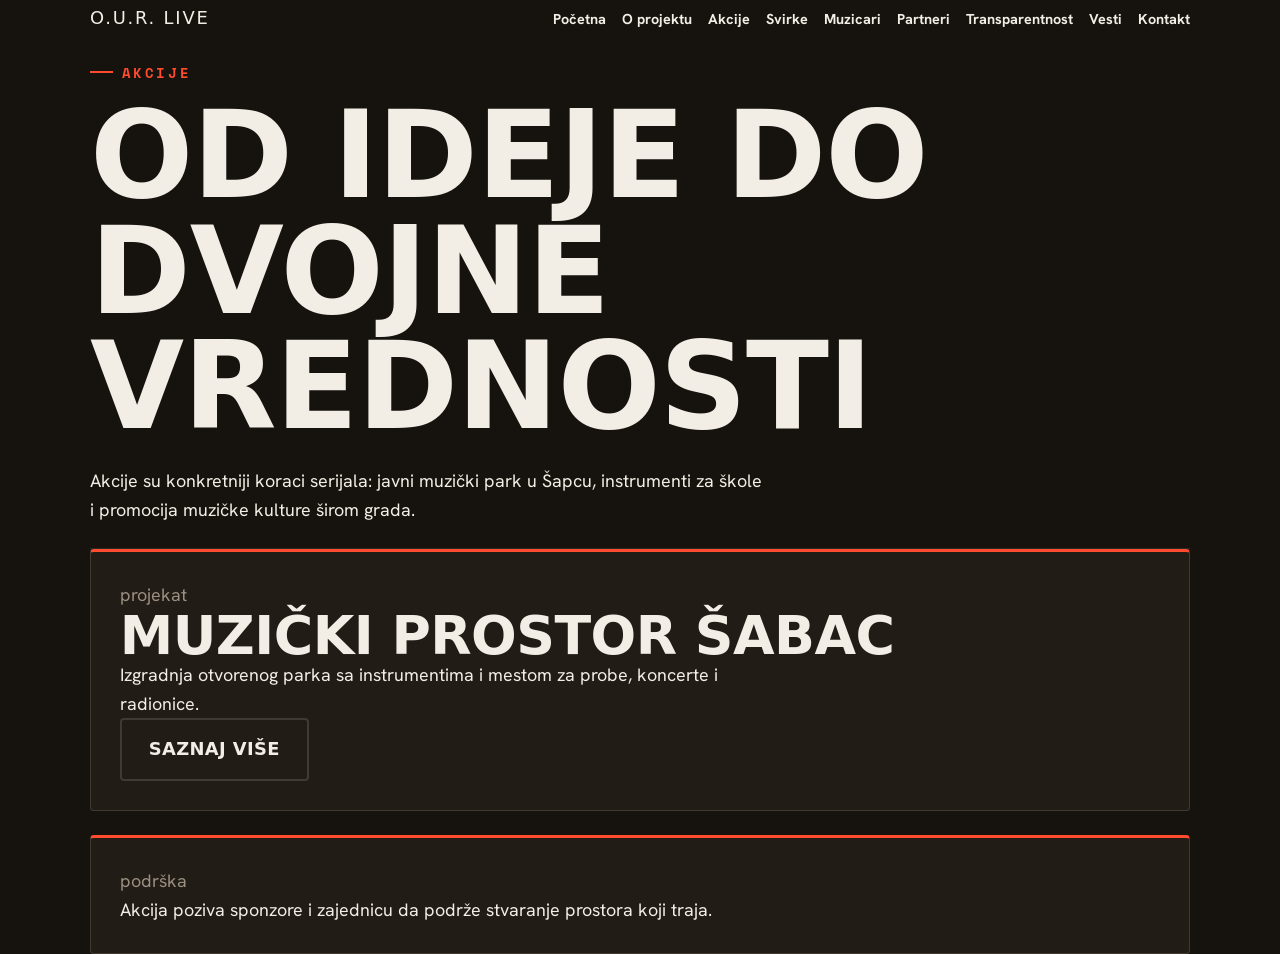
==== akcije/index.html @ b30b0718 "Initial commit: O.U.R. LIVE serijal humanitarnih svirki" ====
<!DOCTYPE html>
<html lang="sr">
<head>
  <meta charset="UTF-8">
  <meta name="viewport" content="width=device-width, initial-scale=1.0">
  <title>Akcije | O.U.R. LIVE</title>
  <link rel="stylesheet" href="/styles.css">
</head>
<body data-genre="hardrock">
  <div class="wrap">
    <nav class="site-nav" aria-label="Glavni meni">
      <a class="site-nav__brand" href="/">O.U.R. LIVE</a>
      <button class="site-nav__toggle" aria-expanded="false" aria-controls="site-menu" type="button">☰</button>
      <ul id="site-menu" class="site-nav__list">
        <li class="site-nav__item"><a class="site-nav__link" href="/">Početna</a></li>
        <li class="site-nav__item"><a class="site-nav__link" href="/o-projektu.html">O projektu</a></li>
        <li class="site-nav__item"><a class="site-nav__link" href="/akcije/">Akcije</a></li>
        <li class="site-nav__item"><a class="site-nav__link" href="/svirke/">Svirke</a></li>
        <li class="site-nav__item"><a class="site-nav__link" href="/muzicari.html">Muzicari</a></li>
        <li class="site-nav__item"><a class="site-nav__link" href="/partneri.html">Partneri</a></li>
        <li class="site-nav__item"><a class="site-nav__link" href="/transparentnost.html">Transparentnost</a></li>
        <li class="site-nav__item"><a class="site-nav__link" href="/vesti/">Vesti</a></li>
        <li class="site-nav__item"><a class="site-nav__link" href="/kontakt.html">Kontakt</a></li>
      </ul>
    </nav>

    <header class="page-header">
      <span class="eyebrow">akcije</span>
      <h1>Od ideje do dvojne vrednosti</h1>
      <p class="page-intro">Akcije su konkretniji koraci serijala: javni muzički park u Šapcu, instrumenti za škole i promocija muzičke kulture širom grada.</p>
    </header>

    <main style="display:grid; gap:1.5rem;">
      <article class="card">
        <p class="muted">projekat</p>
        <h2>Muzički prostor Šabac</h2>
        <p>Izgradnja otvorenog parka sa instrumentima i mestom za probe, koncerte i radionice.</p>
        <a class="btn btn--ghost" href="/akcije/muzicki-prostor-sabac.html">Saznaj više</a>
      </article>
      <article class="card">
        <p class="muted">podrška</p>
        <p>Akcija poziva sponzore i zajednicu da podrže stvaranje prostora koji traja.</p>
      </article>
    </main>
  </div>
  <script src="/script.js"></script>
</body>
</html>
---- styles.css ----
/* ============================================================
   ŠABAC LIVE — DIZAJN SISTEM
   Serijal humanitarnih svirki. Brend je SERIJAL, ne bend.
   ------------------------------------------------------------
   Skelet je žanrovski neutralan; AKCENAT se menja po epizodi
   (žanru) preko atributa data-genre. Sekcije se smenjuju:
   "scena" (tamno = šou) i "knjige" (svetlo = transparentnost).
   ============================================================ */

@import url('https://fonts.googleapis.com/css2?family=Archivo+Expanded:wght@600;700;800&family=Hanken+Grotesk:wght@400;500;600;700&family=Space+Mono:wght@400;700&display=swap');

/* ---------- TOKENI ---------- */
:root {
  /* Boje — scena (tamno) i knjige (svetlo) */
  --ink:        #16130F;   /* scena: topla skoro-crna */
  --surface-2:  #221C16;   /* podignuta tamna površina (kartice) */
  --on-ink:     #F3EEE5;   /* tekst na tamnom */
  --paper:      #E9E4D8;   /* knjige: topli bone (NIJE kliše-krem) */
  --paper-ink:  #1A1611;   /* tekst na svetlom */
  --muted:      #9A9082;   /* prigušen tekst */
  --line:       rgba(243,238,229,0.14);  /* tanke linije na tamnom */
  --line-ink:   rgba(26,22,17,0.16);      /* tanke linije na svetlom */

  /* Akcenat se MENJA po žanru. Default = hard rock (lansiranje). */
  --genre:      #FF4B2E;   /* hard rock — užareni crveni */
  --genre-ink:  #16130F;   /* tekst preko akcenta */

  /* Tipografija */
  --font-display: "Archivo Expanded", "Archivo", system-ui, sans-serif;
  --font-body:    "Hanken Grotesk", system-ui, -apple-system, sans-serif;
  --font-mono:    "Space Mono", ui-monospace, monospace;

  /* Type skala (responzivna, clamp) */
  --step--1: clamp(0.82rem, 0.79rem + 0.15vw, 0.9rem);
  --step-0:  clamp(1rem,    0.95rem + 0.25vw, 1.12rem);
  --step-1:  clamp(1.2rem,  1.08rem + 0.55vw, 1.55rem);
  --step-2:  clamp(1.6rem,  1.35rem + 1.1vw,  2.4rem);
  --step-3:  clamp(2.1rem,  1.6rem + 2.2vw,   3.6rem);
  --step-hero: clamp(3rem,  1.6rem + 7.5vw,   9rem);

  /* Prostor i ritam */
  --section-y: clamp(3.5rem, 2.4rem + 5vw, 7rem);
  --maxw: 1180px;
  --radius: 4px;          /* skoro oštro — posterski, ne mekano */
  --ease: cubic-bezier(0.22, 1, 0.36, 1);
}

/* Žanr-teme: stavi data-genre na <body> (ceo sajt)
   ili na pojedinačnu sekciju (npr. kartica svirke). */
[data-genre="hardrock"] { --genre:#FF4B2E; --genre-ink:#16130F; }
[data-genre="pop"]      { --genre:#FF4D8D; --genre-ink:#16130F; }
[data-genre="funk"]     { --genre:#F4B82E; --genre-ink:#16130F; }
[data-genre="blues"]    { --genre:#4DA6FF; --genre-ink:#16130F; }
[data-genre="akustika"] { --genre:#7BD389; --genre-ink:#16130F; }

/* ---------- RESET / BAZA ---------- */
*, *::before, *::after { box-sizing: border-box; }
* { margin: 0; }
html, body {
  min-width: 0;
  width: 100%;
  max-width: 100vw;
  overflow-x: hidden;
}
.wrap {
  min-width: 0;
}
html { -webkit-text-size-adjust: 100%; scroll-behavior: smooth; }

body {
  background: var(--ink);
  color: var(--on-ink);
  overflow-x: hidden;
  font-family: var(--font-body);
  font-size: var(--step-0);
  line-height: 1.6;
  -webkit-font-smoothing: antialiased;
  text-rendering: optimizeLegibility;
}

img, svg, video { display: block; max-width: 100%; height: auto; }
a { color: inherit; text-decoration: none; }

/* ---------- TIPOGRAFIJA ---------- */
h1, h2, h3 {
  font-family: var(--font-display);
  font-weight: 800;
  line-height: 0.95;
  letter-spacing: -0.01em;
  text-transform: uppercase;
}
h1 { font-size: var(--step-hero); }
h2 { font-size: var(--step-3); }
h3 { font-size: var(--step-2); }
p  { max-width: 62ch; }

/* Oznaka / eyebrow — mono, prati žanr-boju */
.eyebrow {
  font-family: var(--font-mono);
  font-size: var(--step--1);
  font-weight: 700;
  letter-spacing: 0.18em;
  text-transform: uppercase;
  color: var(--genre);
  display: inline-flex;
  align-items: center;
  gap: 0.6em;
}
.eyebrow::before {
  content: "";
  width: 1.6em; height: 2px;
  background: var(--genre);
}

/* Brojke / podaci — uvek mono */
.data { font-family: var(--font-mono); font-feature-settings: "tnum"; }

/* ---------- LAYOUT ---------- */
.wrap {
  width: 100%;
  max-width: min(var(--maxw), 100vw);
  margin-inline: auto;
  padding-inline: clamp(1.1rem, 0.6rem + 2.5vw, 2.5rem);
  box-sizing: border-box;
  overflow-x: hidden;
}

/* Sekcija = vertikalni ritam. Varijante boje ispod. */
.section { padding-block: var(--section-y); }

/* "Scena" — tamno, default (energija, šou) */
.stage  { background: var(--ink);  color: var(--on-ink); }
/* "Knjige" — svetlo (transparentnost, čitljivost, poverenje) */
.ledger { background: var(--paper); color: var(--paper-ink); }
.ledger .muted { color: #6f6557; }
.ledger .eyebrow { color: var(--paper-ink); }
.ledger .eyebrow::before { background: var(--genre); }

.muted { color: var(--muted); }

/* ---------- DUGMAD ---------- */
.btn {
  display: inline-flex;
  align-items: center;
  gap: 0.5em;
  font-family: var(--font-display);
  font-weight: 700;
  font-size: var(--step-0);
  text-transform: uppercase;
  letter-spacing: 0.02em;
  padding: 0.85em 1.5em;
  border: 2px solid transparent;
  border-radius: var(--radius);
  cursor: pointer;
  transition: transform 0.15s var(--ease), background-color 0.15s, color 0.15s;
}
.btn:hover { transform: translateY(-2px); }
.btn:active { transform: translateY(0); }

/* Glavni CTA — žanr-boja. Ovo je "Doniraj". */
.btn--donate {
  background: var(--genre);
  color: var(--genre-ink);
}
.btn--donate:hover { filter: brightness(1.08); }

/* Sporedni CTA — obris */
.btn--ghost {
  background: transparent;
  color: var(--on-ink);
  border-color: var(--line);
}
.ledger .btn--ghost { color: var(--paper-ink); border-color: var(--line-ink); }
.btn--ghost:hover { border-color: var(--genre); color: var(--genre); }
.site-nav {
  display: flex;
  flex-wrap: wrap;
  align-items: center;
  justify-content: space-between;
  gap: 0.75rem;
  margin-bottom: 1.5rem;
  padding: 0.25rem 0;
}
.site-nav__brand {
  font-family: var(--font-display);
  font-size: var(--step-0);
  letter-spacing: 0.1em;
  text-transform: uppercase;
  color: var(--on-ink);
  text-decoration: none;
}
.site-nav__list {
  display: flex;
  flex-wrap: wrap;
  gap: 1rem;
  list-style: none;
  padding: 0;
  margin: 0;
}
.site-nav__item { margin: 0; }
.site-nav__toggle {
  display: none;
  appearance: none;
  border: none;
  background: transparent;
  color: var(--on-ink);
  font-size: 1.4rem;
  cursor: pointer;
  padding: 0.25rem;
}
.site-nav__toggle:focus-visible {
  outline: 2px solid var(--genre);
  outline-offset: 2px;
}
.site-nav__link {
  color: var(--on-ink);
  font-size: var(--step--1);
  font-weight: 700;
  text-decoration: none;
  padding: 0;
  border: none;
  background: transparent;
  transition: color 0.2s ease;
}
.site-nav__link:hover,
.site-nav__link:focus-visible {
  color: var(--genre);
  outline: none;
}
@media (max-width: 860px) {
  .site-nav {
    flex-direction: row;
    align-items: center;
    justify-content: space-between;
    width: 100%;
    max-width: 100vw;
    min-width: 0;
  }
  .site-nav__toggle {
    display: inline-flex;
  }
  .site-nav__list {
    display: none;
    flex-direction: column;
    gap: 0.55rem;
    width: 100%;
    max-width: 100vw;
    flex-basis: 100%;
    box-sizing: border-box;
    margin-top: 0.75rem;
    padding: 1rem 0.75rem;
    background: rgba(22, 19, 15, 0.9);
    border-radius: 1rem;
  }
  .site-nav {
    max-width: 100vw;
  }
  .site-nav--open .site-nav__list {
    display: flex;
  }
  .site-nav__link {
    display: block;
    width: 100%;
    max-width: 100%;
    box-sizing: border-box;
    padding: 0.75rem 0.5rem;
  }
  .site-nav__brand {
    flex: 1 1 auto;
  }
}
.page-header { display: grid; gap: 0.9rem; padding-block-end: 1.5rem; border-bottom: 1px solid rgba(243, 238, 229, 0.1); }
.page-header h1 { max-width: 14ch; }
.page-intro { max-width: 68ch; margin-top: 0.5rem; }
.page-grid { display: grid; gap: 2rem; }
.project-grid {
  display: grid;
  grid-template-columns: 1fr;
  gap: 2rem;
  align-items: start;
}
.project-grid figure {
  margin: 0;
  display: flex;
  justify-content: center;
}
.project-grid img {
  width: 100%;
  max-width: 100%;
  height: auto;
  border-radius: 1rem;
  object-fit: cover;
}
@media (min-width: 720px) {
  .project-grid {
    grid-template-columns: minmax(0, 1fr) minmax(260px, 380px);
    align-items: center;
  }
}
@media (min-width: 960px) {
  .page-grid { grid-template-columns: minmax(320px, 1fr) 1fr; align-items: start; }
}
/* ---------- POTPISNI ELEMENT: TERMOMETAR DONACIJA ---------- */
.thermo { max-width: 520px; }
.thermo__row {
  display: flex;
  justify-content: space-between;
  align-items: baseline;
  font-family: var(--font-mono);
  margin-bottom: 0.6rem;
}
.thermo__now { font-size: var(--step-2); font-weight: 700; color: var(--genre); }
.thermo__goal { font-size: var(--step-0); color: var(--muted); }
.thermo__bar {
  height: 14px;
  background: var(--surface-2);
  border: 1px solid var(--line);
  border-radius: 999px;
  overflow: hidden;
}
.ledger .thermo__bar { background: #d9d2c4; border-color: var(--line-ink); }
.thermo__fill {
  height: 100%;
  width: var(--progress, 0%);   /* postavi inline: style="--progress:42%" */
  background: var(--genre);
  border-radius: 999px;
  transition: width 1s var(--ease);
}

/* ---------- POTPISNI MOTIV: PULS (bubnjar) ---------- */
.pulse { display: inline-flex; align-items: flex-end; gap: 4px; height: 1.4em; }
.pulse span {
  width: 4px;
  background: var(--genre);
  border-radius: 2px;
  animation: beat 1.1s var(--ease) infinite;
}
.pulse span:nth-child(1) { height: 40%; animation-delay: 0s; }
.pulse span:nth-child(2) { height: 90%; animation-delay: 0.12s; }
.pulse span:nth-child(3) { height: 55%; animation-delay: 0.24s; }
.pulse span:nth-child(4) { height: 100%; animation-delay: 0.36s; }
.pulse span:nth-child(5) { height: 45%; animation-delay: 0.48s; }
@keyframes beat {
  0%, 100% { transform: scaleY(0.6); }
  50%      { transform: scaleY(1); }
}

/* ---------- LEPLJIVA "DONIRAJ" TRAKA (mobilni) ---------- */
.donate-bar {
  position: fixed;
  inset-inline: 0;
  bottom: 0;
  z-index: 50;
  display: flex;
  gap: 0.75rem;
  align-items: center;
  justify-content: space-between;
  padding: 0.7rem clamp(1rem, 4vw, 2rem);
  width: 100%;
  max-width: 100vw;
  box-sizing: border-box;
  background: color-mix(in srgb, var(--ink) 92%, transparent);
  backdrop-filter: blur(8px);
  border-top: 1px solid var(--line);
  max-width: 100vw;
}
.donate-bar .btn { padding-block: 0.6em; }

/* ---------- KARTICA (svirka / instrument / sponzor) ---------- */
.card {
  background: var(--surface-2);
  border: 1px solid var(--line);
  max-width: 100vw;
  border-radius: var(--radius);
  padding: clamp(1.2rem, 1rem + 1vw, 1.8rem);
  border-top: 3px solid var(--genre);   /* žanr-akcenat na vrhu */
}
.ledger .card { background: #fff; border-color: var(--line-ink); color: var(--paper-ink); }

#help .card .muted {
  color: var(--on-ink);
  font-size: var(--step-1);
  font-weight: 700;
}
#help .card > p:not(.muted) {
  color: rgba(243, 238, 229, 0.88);
}

/* ---------- PRISTUPAČNOST ---------- */
:focus-visible {
  outline: 3px solid var(--genre);
  outline-offset: 3px;
  border-radius: 2px;
}
.visually-hidden {
  position: absolute; width: 1px; height: 1px;
  padding: 0; margin: -1px; overflow: hidden; clip: rect(0 0 0 0); white-space: nowrap;
}

@media (prefers-reduced-motion: reduce) {
  *, *::before, *::after {
    animation-duration: 0.001ms !important;
    animation-iteration-count: 1 !important;
    transition-duration: 0.001ms !important;
    scroll-behavior: auto !important;
  }
}
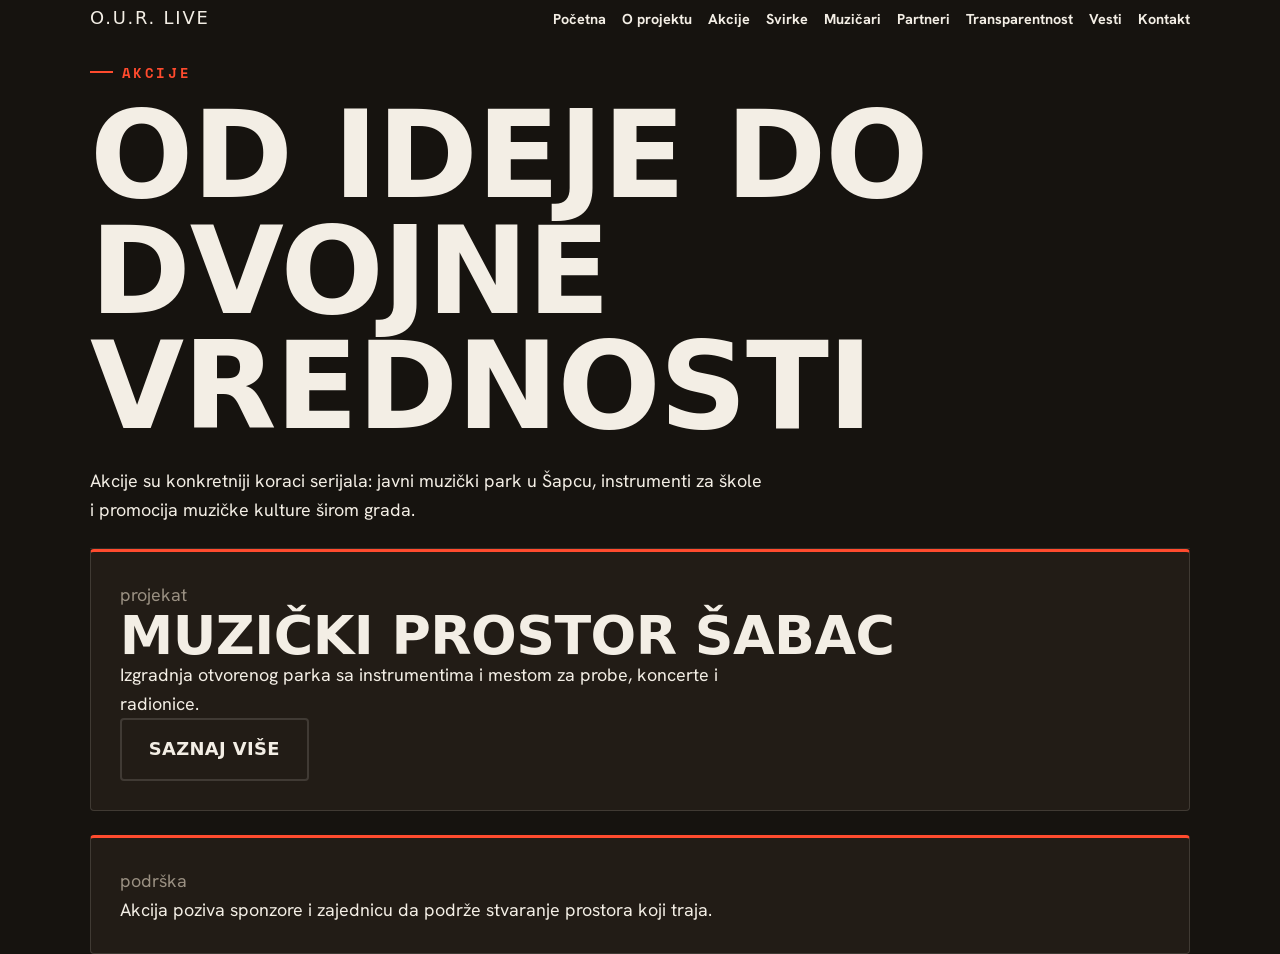
==== commit 9915c870: "Fix accessibility, broken links, and add SEO meta tags site-wide - Point "Doniraj" buttons to #funds" ====
--- a/akcije/index.html
+++ b/akcije/index.html
@@ -4,19 +4,26 @@
   <meta charset="UTF-8">
   <meta name="viewport" content="width=device-width, initial-scale=1.0">
   <title>Akcije | O.U.R. LIVE</title>
+  <meta name="description" content="Akcije serijala O.U.R. LIVE: javni muzički park u Šapcu, instrumenti za škole i promocija muzičke kulture širom grada.">
+  <meta property="og:type" content="website">
+  <meta property="og:locale" content="sr_RS">
+  <meta property="og:title" content="Akcije | O.U.R. LIVE">
+  <meta property="og:description" content="Akcije serijala O.U.R. LIVE: javni muzički park u Šapcu, instrumenti za škole i promocija muzičke kulture širom grada.">
+  <!-- TODO: zameniti apsolutnim URL-om (sa domenom) kad sajt ode na produkciju -->
+  <meta property="og:image" content="/ksilofon.png">
   <link rel="stylesheet" href="/styles.css">
 </head>
 <body data-genre="hardrock">
   <div class="wrap">
     <nav class="site-nav" aria-label="Glavni meni">
       <a class="site-nav__brand" href="/">O.U.R. LIVE</a>
-      <button class="site-nav__toggle" aria-expanded="false" aria-controls="site-menu" type="button">☰</button>
+      <button class="site-nav__toggle" aria-expanded="false" aria-controls="site-menu" aria-label="Meni" type="button">☰</button>
       <ul id="site-menu" class="site-nav__list">
         <li class="site-nav__item"><a class="site-nav__link" href="/">Početna</a></li>
         <li class="site-nav__item"><a class="site-nav__link" href="/o-projektu.html">O projektu</a></li>
         <li class="site-nav__item"><a class="site-nav__link" href="/akcije/">Akcije</a></li>
         <li class="site-nav__item"><a class="site-nav__link" href="/svirke/">Svirke</a></li>
-        <li class="site-nav__item"><a class="site-nav__link" href="/muzicari.html">Muzicari</a></li>
+        <li class="site-nav__item"><a class="site-nav__link" href="/muzicari.html">Muzičari</a></li>
         <li class="site-nav__item"><a class="site-nav__link" href="/partneri.html">Partneri</a></li>
         <li class="site-nav__item"><a class="site-nav__link" href="/transparentnost.html">Transparentnost</a></li>
         <li class="site-nav__item"><a class="site-nav__link" href="/vesti/">Vesti</a></li>
--- a/styles.css
+++ b/styles.css
@@ -92,6 +92,21 @@
 h1 { font-size: var(--step-hero); }
 h2 { font-size: var(--step-3); }
 h3 { font-size: var(--step-2); }
+.card h3 {
+  font-size: var(--step-0);
+  max-width: 15ch;
+  line-height: 1.1;
+}
+.card h3 strong {
+  display: block;
+  font-size: var(--step-2);
+}
+.card h3 .show-date {
+  display: block;
+  font-size: var(--step--1);
+  font-weight: 700;
+  margin-top: 0.5rem;
+}
 p  { max-width: 62ch; }
 
 /* Oznaka / eyebrow — mono, prati žanr-boju */
@@ -300,6 +315,58 @@
 @media (min-width: 960px) {
   .page-grid { grid-template-columns: minmax(320px, 1fr) 1fr; align-items: start; }
 }
+#funds .wrap.funds-content {
+  display: flex;
+  flex-direction: column;
+  align-items: flex-end;
+  text-align: right;
+}
+#funds .wrap.funds-content span.eyebrow,
+#funds .wrap.funds-content h2,
+#funds .wrap.funds-content p,
+#funds .wrap.funds-content .card {
+  width: clamp(200px, 50vw, 590px);
+  max-width: 100%;
+  box-sizing: border-box;
+}
+#funds .wrap.funds-content span.eyebrow {
+  display: inline-flex;
+  justify-content: flex-end;
+  width: auto;
+  margin-left: auto;
+  color: var(--paper-ink);
+}
+#funds .wrap.funds-content span.eyebrow::before {
+  display: inline-block;
+  width: 1.6em;
+  height: 2px;
+  background: var(--genre);
+  margin-inline-end: 0.8rem;
+  content: "";
+}
+#funds .wrap.funds-content span.eyebrow,
+#funds .wrap.funds-content h2,
+#funds .wrap.funds-content p {
+  display: block;
+  text-align: right;
+}
+#funds .wrap.funds-content span.eyebrow {
+  width: 100%;
+}
+#funds .wrap.funds-content h2 {
+  width: 100%;
+  margin-inline: 0;
+}
+#funds .wrap.funds-content .card {
+  margin: 0;
+  display: block;
+  text-align: right;
+}
+#funds .wrap.funds-content .card p,
+#funds .wrap.funds-content .card strong,
+#funds .wrap.funds-content .card .muted {
+  text-align: right;
+}
 /* ---------- POTPISNI ELEMENT: TERMOMETAR DONACIJA ---------- */
 .thermo { max-width: 520px; }
 .thermo__row {
@@ -377,6 +444,24 @@
 }
 .ledger .card { background: #fff; border-color: var(--line-ink); color: var(--paper-ink); }
 
+.show-card { display: grid; gap: 1.2rem; }
+.show-card__media {
+  margin: 0;
+  border-radius: var(--radius);
+  overflow: hidden;
+  aspect-ratio: 16 / 9;
+}
+.show-card__media img {
+  width: 100%;
+  height: 100%;
+  object-fit: cover;
+  display: block;
+}
+@media (min-width: 720px) {
+  .show-card { grid-template-columns: minmax(220px, 320px) 1fr; align-items: center; }
+  .show-card__media { aspect-ratio: 4 / 3; }
+}
+
 #help .card .muted {
   color: var(--on-ink);
   font-size: var(--step-1);
